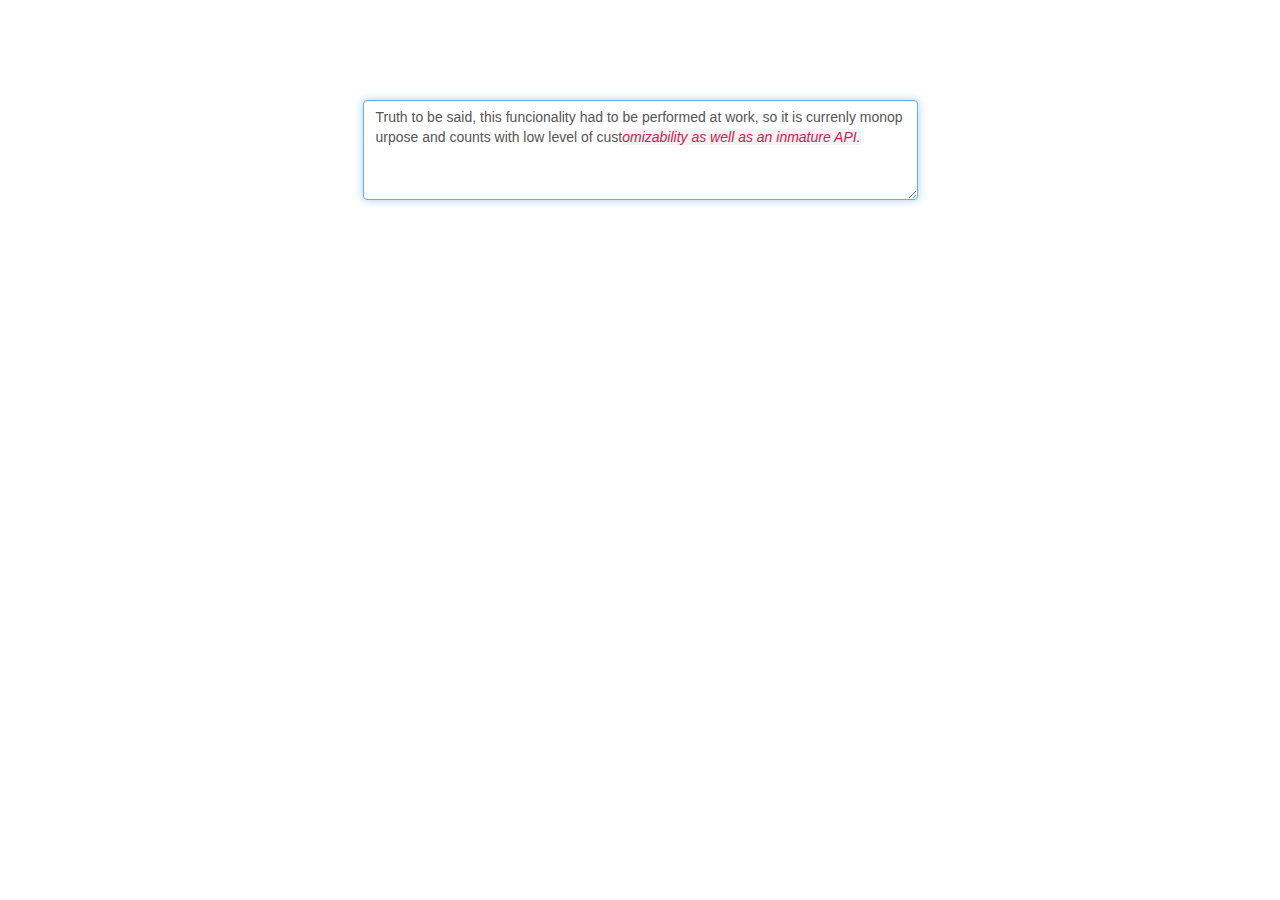
==== index.html @ e92cef13 "Initial commit" ====
<!DOCTYPE html>
<html lang="en">
  <head>
    <meta charset="utf-8">
    <meta http-equiv="X-UA-Compatible" content="IE=edge">
    <meta name="viewport" content="width=device-width, initial-scale=1">
    <!-- The above 3 meta tags *must* come first in the head; any other head content must come *after* these tags -->
    <title>Jiris plugin sample</title>

    <!-- Bootstrap -->
    <link rel="stylesheet" href="https://maxcdn.bootstrapcdn.com/bootstrap/3.3.7/css/bootstrap.min.css" integrity="sha384-BVYiiSIFeK1dGmJRAkycuHAHRg32OmUcww7on3RYdg4Va+PmSTsz/K68vbdEjh4u" crossorigin="anonymous">

    <link rel="stylesheet" href="./jiris.css" />
    <!-- HTML5 shim and Respond.js for IE8 support of HTML5 elements and media queries -->
    <!-- WARNING: Respond.js doesn't work if you view the page via file:// -->
    <!--[if lt IE 9]>
      <script src="https://oss.maxcdn.com/html5shiv/3.7.3/html5shiv.min.js"></script>
      <script src="https://oss.maxcdn.com/respond/1.4.2/respond.min.js"></script>
    <![endif]-->

    <style>
      .container {
        margin-top: 100px;
      }

      .ok {

      }

      .excess {
        background-color: #f9f2f4;
        color: #c7254e;
      }
    </style>
  </head>
  <body>

    <div class="container" >
      

      <div class="row">
        <div class="col-md-3" >     
        </div>
        <div class="col-md-6" >

          <div id="sample" autocomplete="off" autocorrect="off" autocapitalize="off" spellcheck="false">
            Truth to be said, this funcionality had to be performed at work, so
            it is currenly monopurpose and counts with low level of customizability as
            well as an inmature API.
          </div>

        </div>
        <div class="col-md-3" ></div>
      </div>
    </div>

    <!-- jQuery (necessary for Bootstrap's JavaScript plugins) -->
    <script src="https://ajax.googleapis.com/ajax/libs/jquery/1.12.4/jquery.min.js"></script>
    <script src="./jiris.js" ></script>
    <script>

      $.fn.jiris.debugMode = true;

      $(document).ready(function () {
      
          $('#sample').jiris({
            'segments': [
              {'len': 140, 'className' : 'ok', tag: 'span'},
              {'len': 60, 'className' : 'excess', tag: 'em'}              
            ]
          }).focus();
      
      });

    </script>
    <!-- Include all compiled plugins (below), or include individual files as needed -->
    <script src="https://maxcdn.bootstrapcdn.com/bootstrap/3.3.7/js/bootstrap.min.js" integrity="sha384-Tc5IQib027qvyjSMfHjOMaLkfuWVxZxUPnCJA7l2mCWNIpG9mGCD8wGNIcPD7Txa" crossorigin="anonymous"></script>
  </body>
</html>
---- jiris.css ----
/* Default styles */

/* Namespace: .jiris */


.jiris.editable-area:focus {
    border-color: #66afe9;
    outline: 0;
    -webkit-box-shadow: inset 0 1px 1px rgba(0,0,0,.075),0 0 8px rgba(102,175,233,.6);
    box-shadow: inset 0 1px 1px rgba(0,0,0,.075),0 0 8px rgba(102,175,233,.6);
}

.jiris.editable-area {
    display: block;
    width: 100%;
    min-height: 50px;
    height: auto;
    overflow: hidden;
    padding: 6px 12px;
    font-size: 14px;
    line-height: 1.42857143;
    color: #555;
    background-color: #fff;
    background-image: none;
    border: 1px solid #ccc;
    border-radius: 4px;
    -webkit-box-shadow: inset 0 1px 1px rgba(0,0,0,.075);
    box-shadow: inset 0 1px 1px rgba(0,0,0,.075);
    -webkit-transition: border-color ease-in-out .15s,-webkit-box-shadow ease-in-out .15s;
    -o-transition: border-color ease-in-out .15s,box-shadow ease-in-out .15s;
    transition: border-color ease-in-out .15s,box-shadow ease-in-out .15s;
    word-break: break-all;
}

.jiris.jiris-default-1
{    
}

.jiris.jiris-default-2
{
    background-color: lavender;
    font-style: italic;
}

.jiris.jiris-default-3
{
    background-color: lightseagreen;
    color: white;
    font-weight: bold;
}
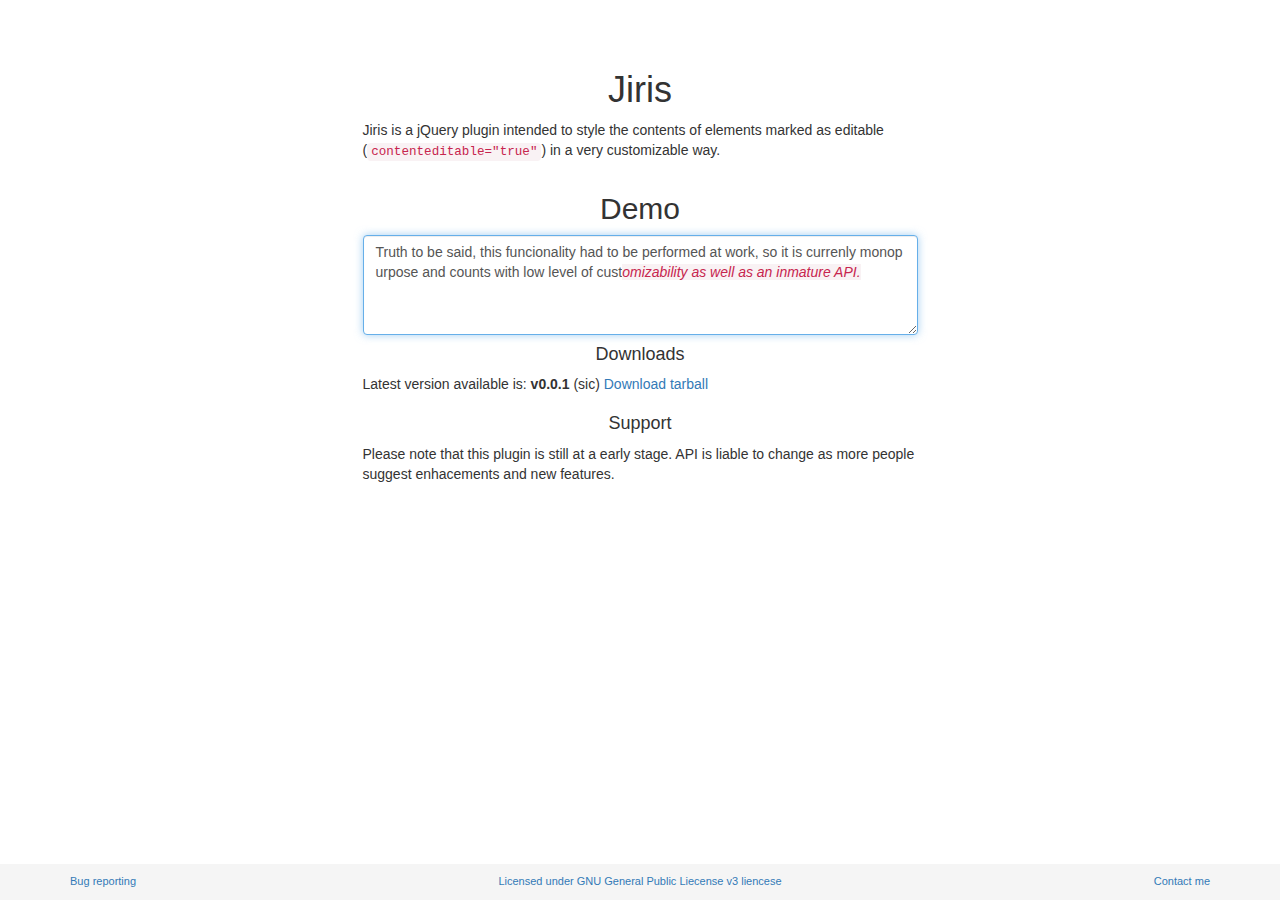
==== commit d90a3684: "Moves to parent directory" ====
--- a/index.html
+++ b/index.html
@@ -19,8 +19,8 @@
     <![endif]-->
 
     <style>
-      .container {
-        margin-top: 100px;
+      header {
+        margin-top: 50px;
       }
 
       .ok {
@@ -31,17 +31,44 @@
         background-color: #f9f2f4;
         color: #c7254e;
       }
+
+      footer {
+        position: fixed;
+        padding-top: 10px;
+        bottom: 0;
+        left: 0;
+        right: 0;
+        background-color: #f5f5f5;
+        font-size: 11px;
+      }
     </style>
   </head>
   <body>
 
     <div class="container" >
       
+      <header class="row" >
+        <div class="col-md-3" ></div>
+        
+        <div class="col-md-6" >
+          
+          <h1 class="text-center" >Jiris</h1>
 
+          <p>
+            Jiris is a jQuery plugin intended to style the contents of elements marked as 
+            editable (<code>contenteditable="true"</code>) in a very customizable way.
+          </p>
+
+        </div>
+        
+        <div class="col-md-3" ></div>
+      </header>
+      
       <div class="row">
         <div class="col-md-3" >     
         </div>
         <div class="col-md-6" >
+          <h2 class="text-center" ><a class="" name="demo" ></a>Demo</h2>
 
           <div id="sample" autocomplete="off" autocorrect="off" autocapitalize="off" spellcheck="false">
             Truth to be said, this funcionality had to be performed at work, so
@@ -52,7 +79,54 @@
         </div>
         <div class="col-md-3" ></div>
       </div>
+
+      <div class="row" id="downloads" >
+        <div class="col-md-3" ></div>
+        <div class="col-md-6" >
+          <h4 class="text-center"><a name="downloads" class="" ></a>Downloads</h4>
+
+          <p>
+            Latest version available is: <strong>v0.0.1</strong> (sic)
+            <a href="#" >Download tarball</a>
+          </p>
+          
+          <p>
+          </p>
+        </div>
+        <div class="col-md-3" ></div>
+      </div>
+
+      <div class="row" id="support" >
+        <div class="col-md-3" ></div>
+        <div class="col-md-6" >
+          <h4 class="text-center"><a class="" name="support" ></a>Support</h4>
+
+          <p>
+            Please note that this plugin is still at a early stage. API is liable to change as 
+            more people suggest enhacements and new features.
+          </p>
+        </div>
+        <div class="col-md-3" ></div>
+      </div>
     </div>
+
+    <footer class="footer" >
+      <div class="container" >
+        <div class="row" >
+          <div class="col-md-4" >
+            <a href="https://github.com/sonirico/jiris/issues/" title="Issues" >Bug reporting</a>
+          </div>
+          <div class="col-md-4 text-center" >
+            <a href="https://github.com/sonirico/jiris/blob/master/LICENSE" >
+              Licensed under GNU General Public Liecense v3 liencese
+            </a>
+          </div>
+          <div class="col-md-4 text-right" >
+            <p><a href="https://sonirico.github.io/about/#contact" >Contact me</a></p>
+          </div>
+        </div>
+      </div>  
+    </footer>
 
     <!-- jQuery (necessary for Bootstrap's JavaScript plugins) -->
     <script src="https://ajax.googleapis.com/ajax/libs/jquery/1.12.4/jquery.min.js"></script>
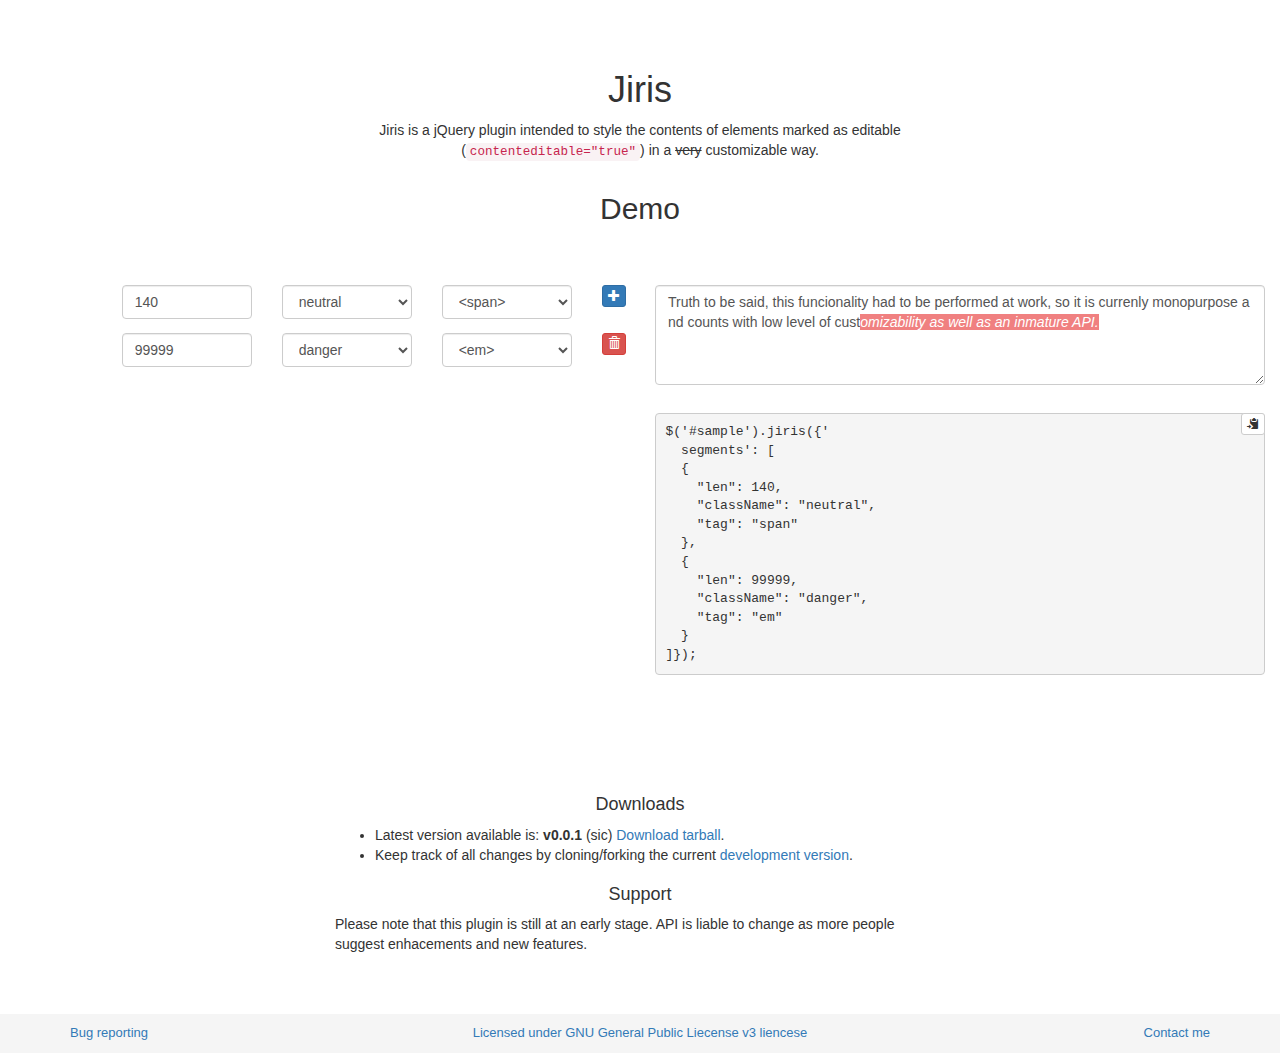
==== commit 78f623fb: "Online demo created" ====
--- a/index.html
+++ b/index.html
@@ -9,7 +9,7 @@
 
     <!-- Bootstrap -->
     <link rel="stylesheet" href="https://maxcdn.bootstrapcdn.com/bootstrap/3.3.7/css/bootstrap.min.css" integrity="sha384-BVYiiSIFeK1dGmJRAkycuHAHRg32OmUcww7on3RYdg4Va+PmSTsz/K68vbdEjh4u" crossorigin="anonymous">
-
+    <link rel="stylesheet" href="./demo.css" />
     <link rel="stylesheet" href="./jiris.css" />
     <!-- HTML5 shim and Respond.js for IE8 support of HTML5 elements and media queries -->
     <!-- WARNING: Respond.js doesn't work if you view the page via file:// -->
@@ -17,46 +17,21 @@
       <script src="https://oss.maxcdn.com/html5shiv/3.7.3/html5shiv.min.js"></script>
       <script src="https://oss.maxcdn.com/respond/1.4.2/respond.min.js"></script>
     <![endif]-->
-
-    <style>
-      header {
-        margin-top: 50px;
-      }
-
-      .ok {
-
-      }
-
-      .excess {
-        background-color: #f9f2f4;
-        color: #c7254e;
-      }
-
-      footer {
-        position: fixed;
-        padding-top: 10px;
-        bottom: 0;
-        left: 0;
-        right: 0;
-        background-color: #f5f5f5;
-        font-size: 11px;
-      }
-    </style>
   </head>
   <body>
 
-    <div class="container" >
+    <div class="container-fluid" >
       
       <header class="row" >
         <div class="col-md-3" ></div>
         
-        <div class="col-md-6" >
+        <div class="col-md-6 text-center" >
           
-          <h1 class="text-center" >Jiris</h1>
+          <h1>Jiris</h1>
 
           <p>
             Jiris is a jQuery plugin intended to style the contents of elements marked as 
-            editable (<code>contenteditable="true"</code>) in a very customizable way.
+            editable (<code>contenteditable="true"</code>) in a <strike>very</strike> customizable way.
           </p>
 
         </div>
@@ -64,11 +39,55 @@
         <div class="col-md-3" ></div>
       </header>
       
-      <div class="row">
-        <div class="col-md-3" >     
+      <h2 class="text-center" ><a class="" name="demo" ></a>Demo</h2>
+
+      <div class="row" id="demo" >
+        
+
+        <div class="col-md-6" id="demo-form" >     
+          <form id="demo-form" >
+            <div class="form-group" >
+              <div class="row" >
+                <div class="col-xs-12" id="length">                  
+                  <div class="len-row" id="len-row-template" >
+                    <div class="row" >
+                      <div class="col-sm-2" ></div>
+                      <div class="col-sm-3" >
+                          <input type="number" class="form-control seg-len"  value="10" />
+                      </div>
+                      <div class="col-sm-3" >
+                        <select  class="form-control seg-class" >
+                          <option value="none" selected>-- css class --</option>
+                          <option value="neutral">neutral</option>
+                          <option value="warning">warning</option>
+                          <option value="danger">danger</option>
+                        </select>
+                      </div>
+                      <div class="col-sm-3" >
+                        <select class="form-control seg-tags" >
+                          <option value="span" selected>&lt;span&gt;</option>
+                          <option value="em">&lt;em&gt;</option>
+                        </select>
+                      </div>
+                      <div class="col-sm-1" >
+                        <button type="button" title="Remove segment"
+                           class="btn btn-xs btn-danger remove-row" role="button" style="display: none">
+                          <span class="glyphicon glyphicon-trash" ></span>
+                        </button>
+                        <button type="button" title="Add segment"
+                           class="btn btn-xs btn-primary add-row" role="button" >
+                          <span class="glyphicon glyphicon-plus" ></span>
+                        </button>
+                      </div>
+                    </div>                    
+                  </div>
+                </div>
+              </div>
+            </div>
+          </form>  
         </div>
-        <div class="col-md-6" >
-          <h2 class="text-center" ><a class="" name="demo" ></a>Demo</h2>
+
+        <div class="col-md-6" id="sample-container" >
 
           <div id="sample" autocomplete="off" autocorrect="off" autocapitalize="off" spellcheck="false">
             Truth to be said, this funcionality had to be performed at work, so
@@ -76,8 +95,19 @@
             well as an inmature API.
           </div>
 
+          <div id="code-preview-container">
+            <pre id="code-preview">
+            </pre>
+
+            <button type="button"  data-copytarget="#code-preview"
+                class="btn btn-xs btn-default clipboard" id="clipboard-button" role="button" >
+              <span class="glyphicon glyphicon-copy" ></span>
+            </button>
+            <div class="clearfix" ></div>
+          </div>
+          
         </div>
-        <div class="col-md-3" ></div>
+
       </div>
 
       <div class="row" id="downloads" >
@@ -85,10 +115,16 @@
         <div class="col-md-6" >
           <h4 class="text-center"><a name="downloads" class="" ></a>Downloads</h4>
 
-          <p>
-            Latest version available is: <strong>v0.0.1</strong> (sic)
-            <a href="#" >Download tarball</a>
-          </p>
+          <ul>
+            <li>
+              Latest version available is: <strong>v0.0.1</strong> (sic)
+              <a href="https://github.com/sonirico/jiris/archive/v0.0.1.tar.gz" >Download tarball</a>.
+            </li>
+            <li>
+              Keep track of all changes by cloning/forking the current 
+              <a href="https://github.com/sonirico/jiris.git" >development version</a>.
+            </li>
+          </ul>
           
           <p>
           </p>
@@ -102,7 +138,7 @@
           <h4 class="text-center"><a class="" name="support" ></a>Support</h4>
 
           <p>
-            Please note that this plugin is still at a early stage. API is liable to change as 
+            Please note that this plugin is still at an early stage. API is liable to change as 
             more people suggest enhacements and new features.
           </p>
         </div>
@@ -135,18 +171,8 @@
 
       $.fn.jiris.debugMode = true;
 
-      $(document).ready(function () {
-      
-          $('#sample').jiris({
-            'segments': [
-              {'len': 140, 'className' : 'ok', tag: 'span'},
-              {'len': 60, 'className' : 'excess', tag: 'em'}              
-            ]
-          }).focus();
-      
-      });
-
     </script>
+    <script src="./demo.js" ></script>
     <!-- Include all compiled plugins (below), or include individual files as needed -->
     <script src="https://maxcdn.bootstrapcdn.com/bootstrap/3.3.7/js/bootstrap.min.js" integrity="sha384-Tc5IQib027qvyjSMfHjOMaLkfuWVxZxUPnCJA7l2mCWNIpG9mGCD8wGNIcPD7Txa" crossorigin="anonymous"></script>
   </body>
--- a/demo.css
+++ b/demo.css
@@ -0,0 +1,75 @@
+header {
+    margin-top: 50px;
+}
+
+
+.excess {
+    background-color: #f9f2f4;
+    color: #c7254e;
+}
+
+footer {
+    margin-top: 50px;
+    padding-top: 10px;
+    bottom: 0;
+    left: 0;
+    right: 0;
+    background-color: #f5f5f5;
+    font-size: 13px;
+}
+
+#demo {
+    padding-top: 50px;
+    padding-bottom: 100px;
+}
+
+#sample {
+    resize: vertical;
+}
+
+.len-row {
+    margin-bottom: 1em;
+}
+
+.number-container {
+    float: left;
+    width: 50%;
+}
+
+.action-buttons-container 
+{
+    float: left;
+    width: 50%;
+    padding-left: 1em;
+    height: 100%;
+}
+
+.neutral {
+}
+
+.warning {
+    background-color: lightsalmon;
+}
+
+.danger {
+    background-color: lightcoral;
+    color: white;
+}
+
+#code-preview-container 
+{
+    position: relative;
+    margin-top: 2em;
+}
+
+#code-preview 
+{
+    max-height: 400px;
+}
+
+.clipboard 
+{
+    position: absolute;
+    top: 0;
+    right: 0;
+}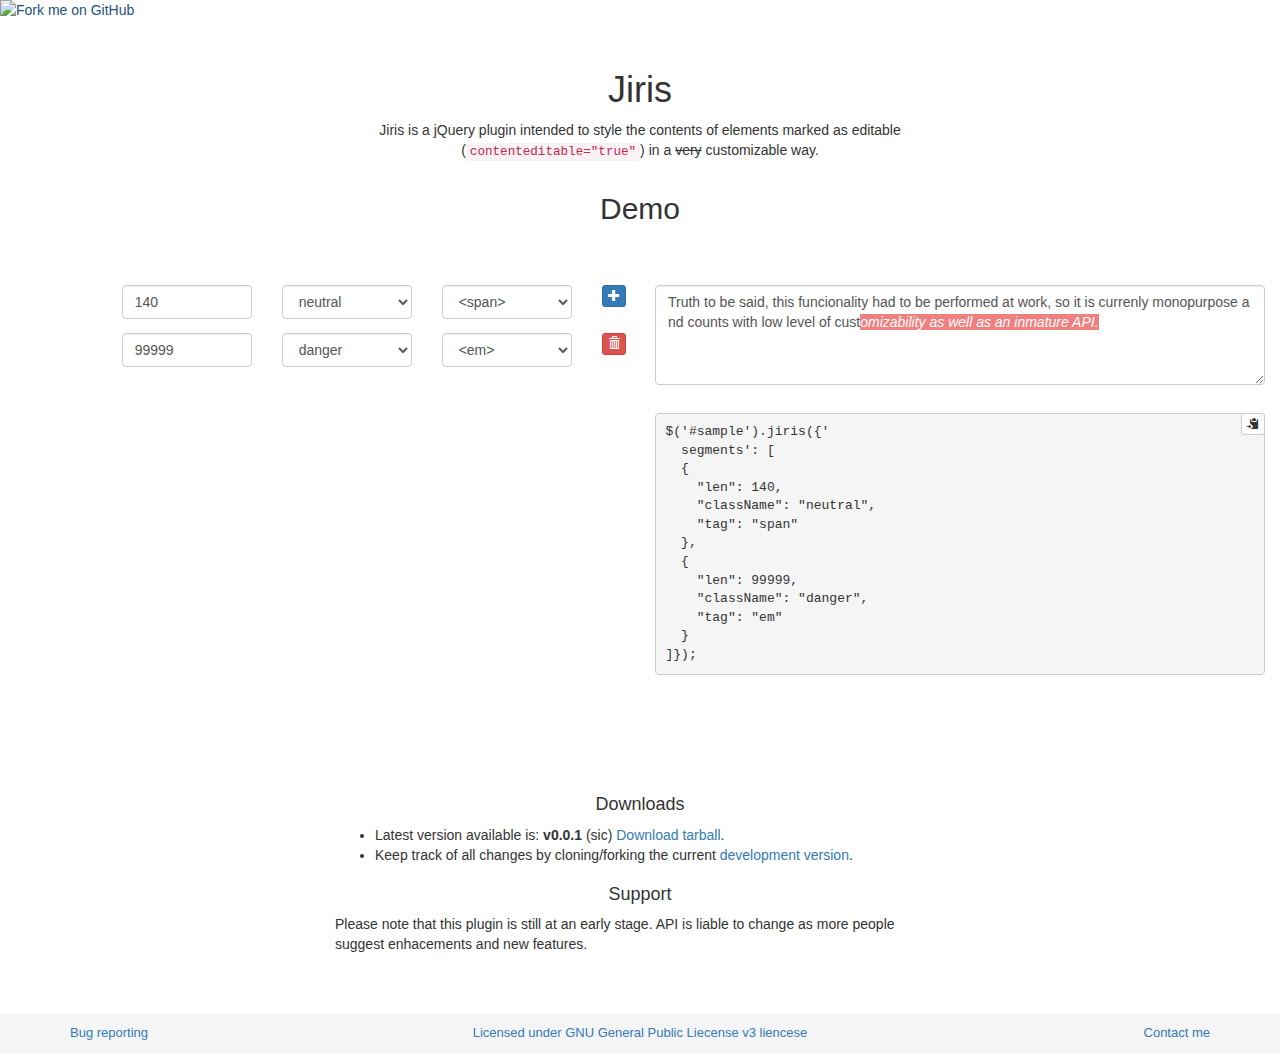
==== commit 0e4f49a2: "Adds fork me banner" ====
--- a/index.html
+++ b/index.html
@@ -19,6 +19,10 @@
     <![endif]-->
   </head>
   <body>
+
+    <a href="https://github.com/sonirico/jiris/">
+      <img style="position: absolute; top: 0; left: 0; border: 0;" src="https://camo.githubusercontent.com/567c3a48d796e2fc06ea80409cc9dd82bf714434/68747470733a2f2f73332e616d617a6f6e6177732e636f6d2f6769746875622f726962626f6e732f666f726b6d655f6c6566745f6461726b626c75655f3132313632312e706e67" alt="Fork me on GitHub" data-canonical-src="https://s3.amazonaws.com/github/ribbons/forkme_left_darkblue_121621.png">
+    </a>
 
     <div class="container-fluid" >
       
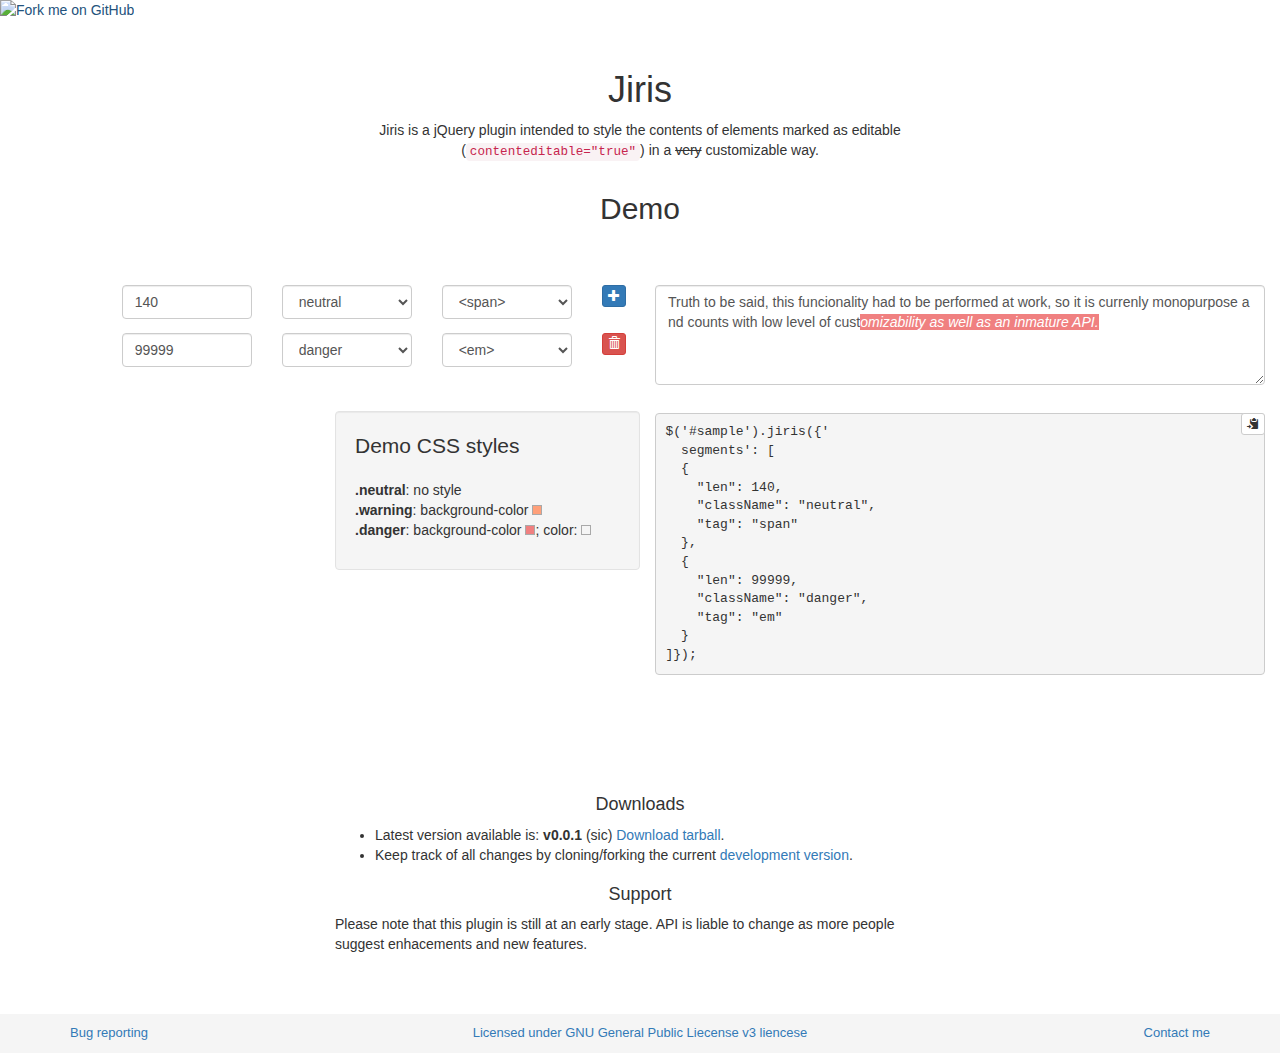
==== commit 5b01ea6b: "Adds demo css styles" ====
--- a/index.html
+++ b/index.html
@@ -52,7 +52,8 @@
           <form id="demo-form" >
             <div class="form-group" >
               <div class="row" >
-                <div class="col-xs-12" id="length">                  
+                <div class="col-xs-12" id="length">
+                  
                   <div class="len-row" id="len-row-template" >
                     <div class="row" >
                       <div class="col-sm-2" ></div>
@@ -83,10 +84,27 @@
                           <span class="glyphicon glyphicon-plus" ></span>
                         </button>
                       </div>
-                    </div>                    
+                    </div>
                   </div>
+                  <!-- End row template -->
                 </div>
+                <!-- End length -->
+                <div class="" id="css-styles" >
+                    <div class="row" >
+                      <div class=" col-md-6 col-md-offset-6" >
+                        <div class="well" >
+                          <p class="lead" >Demo CSS styles</p>
+                          <ul>
+                            <li><strong>.neutral</strong>: no style</li>
+                            <li><strong>.warning</strong>: background-color <span class="color warning"></span></li>
+                            <li><strong>.danger</strong>: background-color <span class="color danger"></span>; color: <span class="color white"></span></li>
+                          </ul>
+                        </div>
+                      </div>
+                    </div>
+                  </div>
               </div>
+
             </div>
           </form>  
         </div>
--- a/demo.css
+++ b/demo.css
@@ -72,4 +72,25 @@
     position: absolute;
     top: 0;
     right: 0;
+}
+
+#css-styles
+{
+    padding-top: 30px;
+    width: 100%;
+    clear: both;
+}
+
+#css-styles ul,
+#css-styles ul li
+{
+    list-style: none;
+    padding-left: 0;
+}
+
+.color {
+    display: inline-block;
+    width: 10px;
+    height: 10px;
+    border: 1px solid darkgray;
 }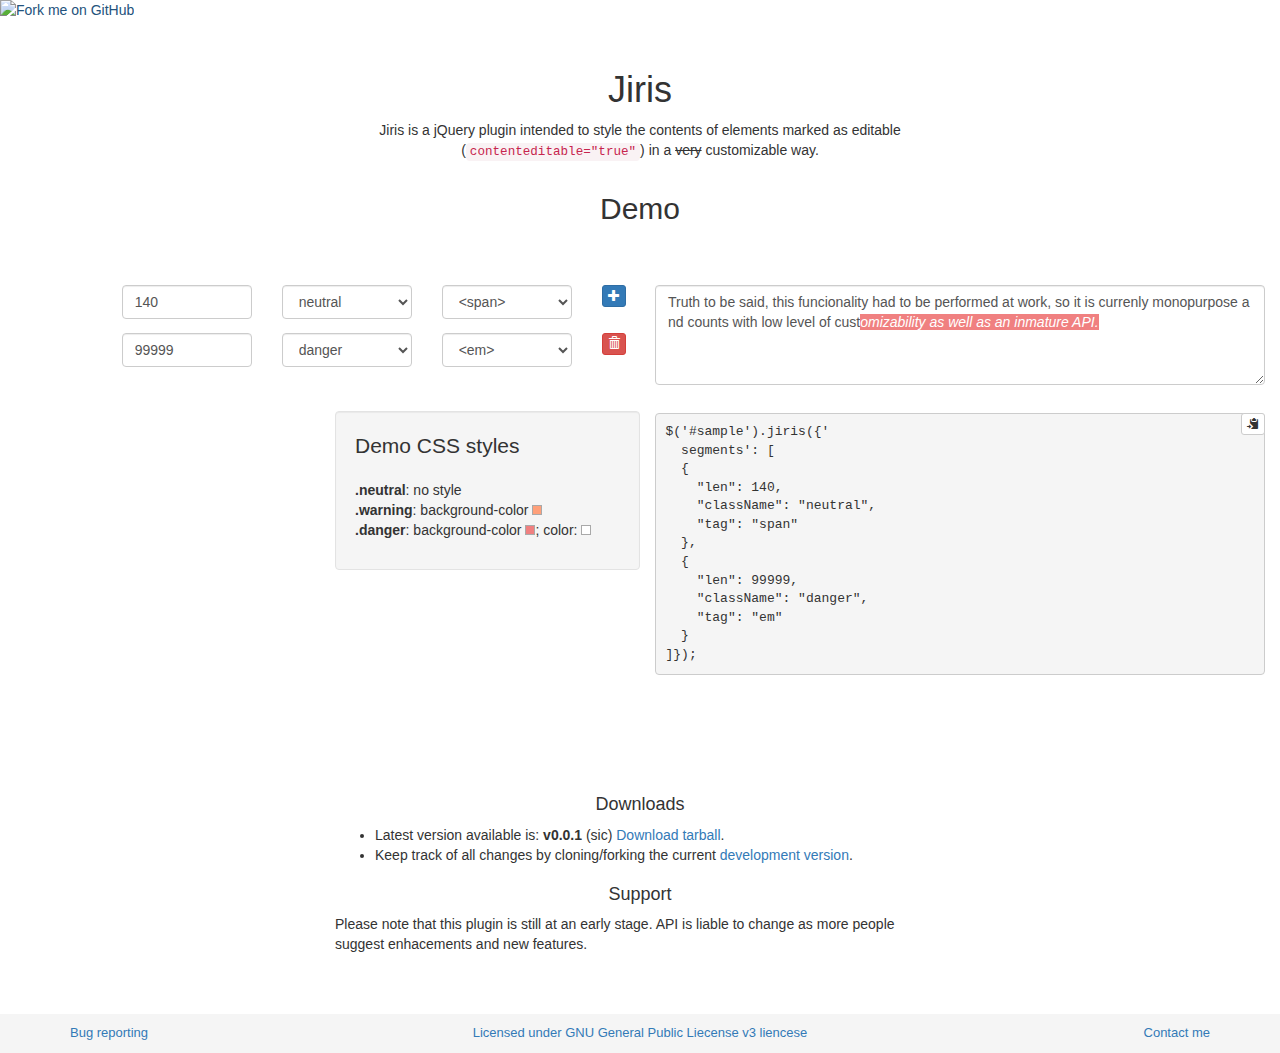
==== commit 8c1af055: "Set min value = 1 to demo input" ====
--- a/index.html
+++ b/index.html
@@ -58,7 +58,7 @@
                     <div class="row" >
                       <div class="col-sm-2" ></div>
                       <div class="col-sm-3" >
-                          <input type="number" class="form-control seg-len"  value="10" />
+                          <input type="number" min="0" class="form-control seg-len"  value="10" />
                       </div>
                       <div class="col-sm-3" >
                         <select  class="form-control seg-class" >
--- a/demo.css
+++ b/demo.css
@@ -93,4 +93,8 @@
     width: 10px;
     height: 10px;
     border: 1px solid darkgray;
+}
+
+.white {
+    background-color: white;
 }